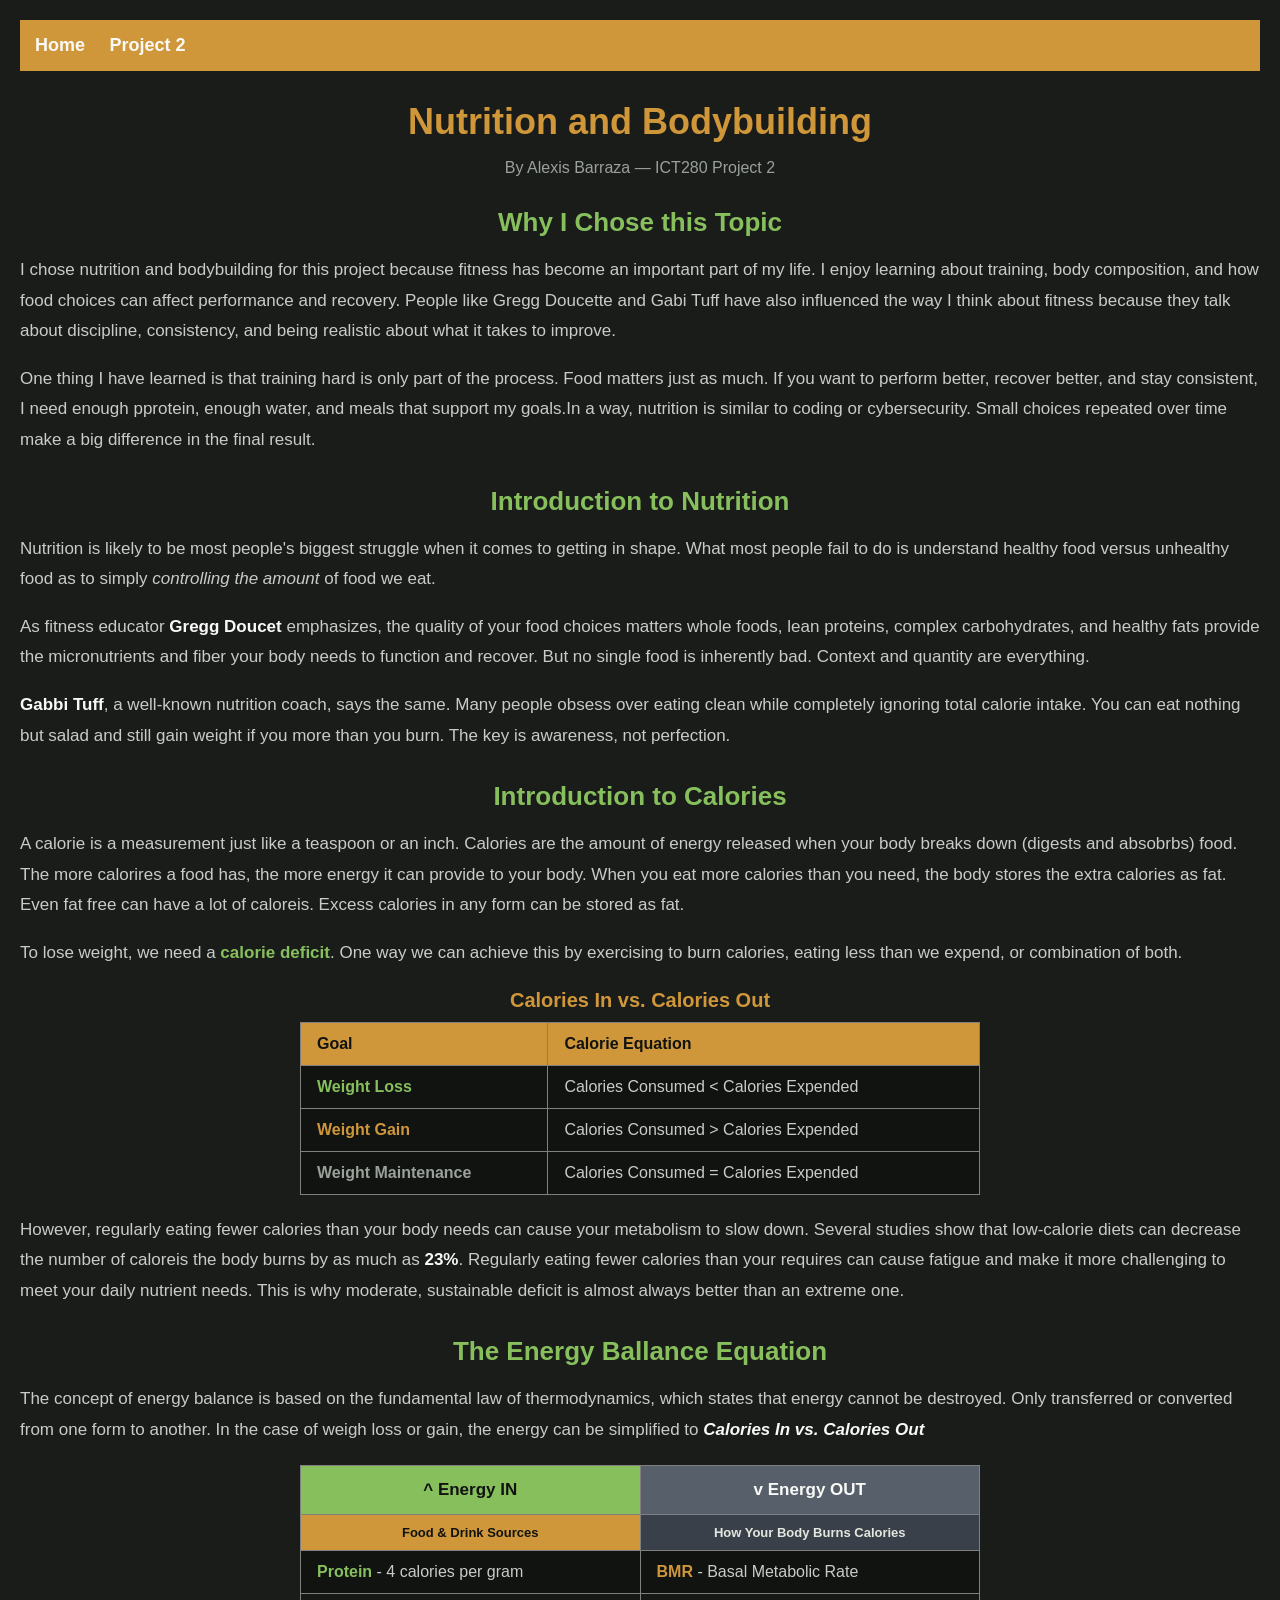
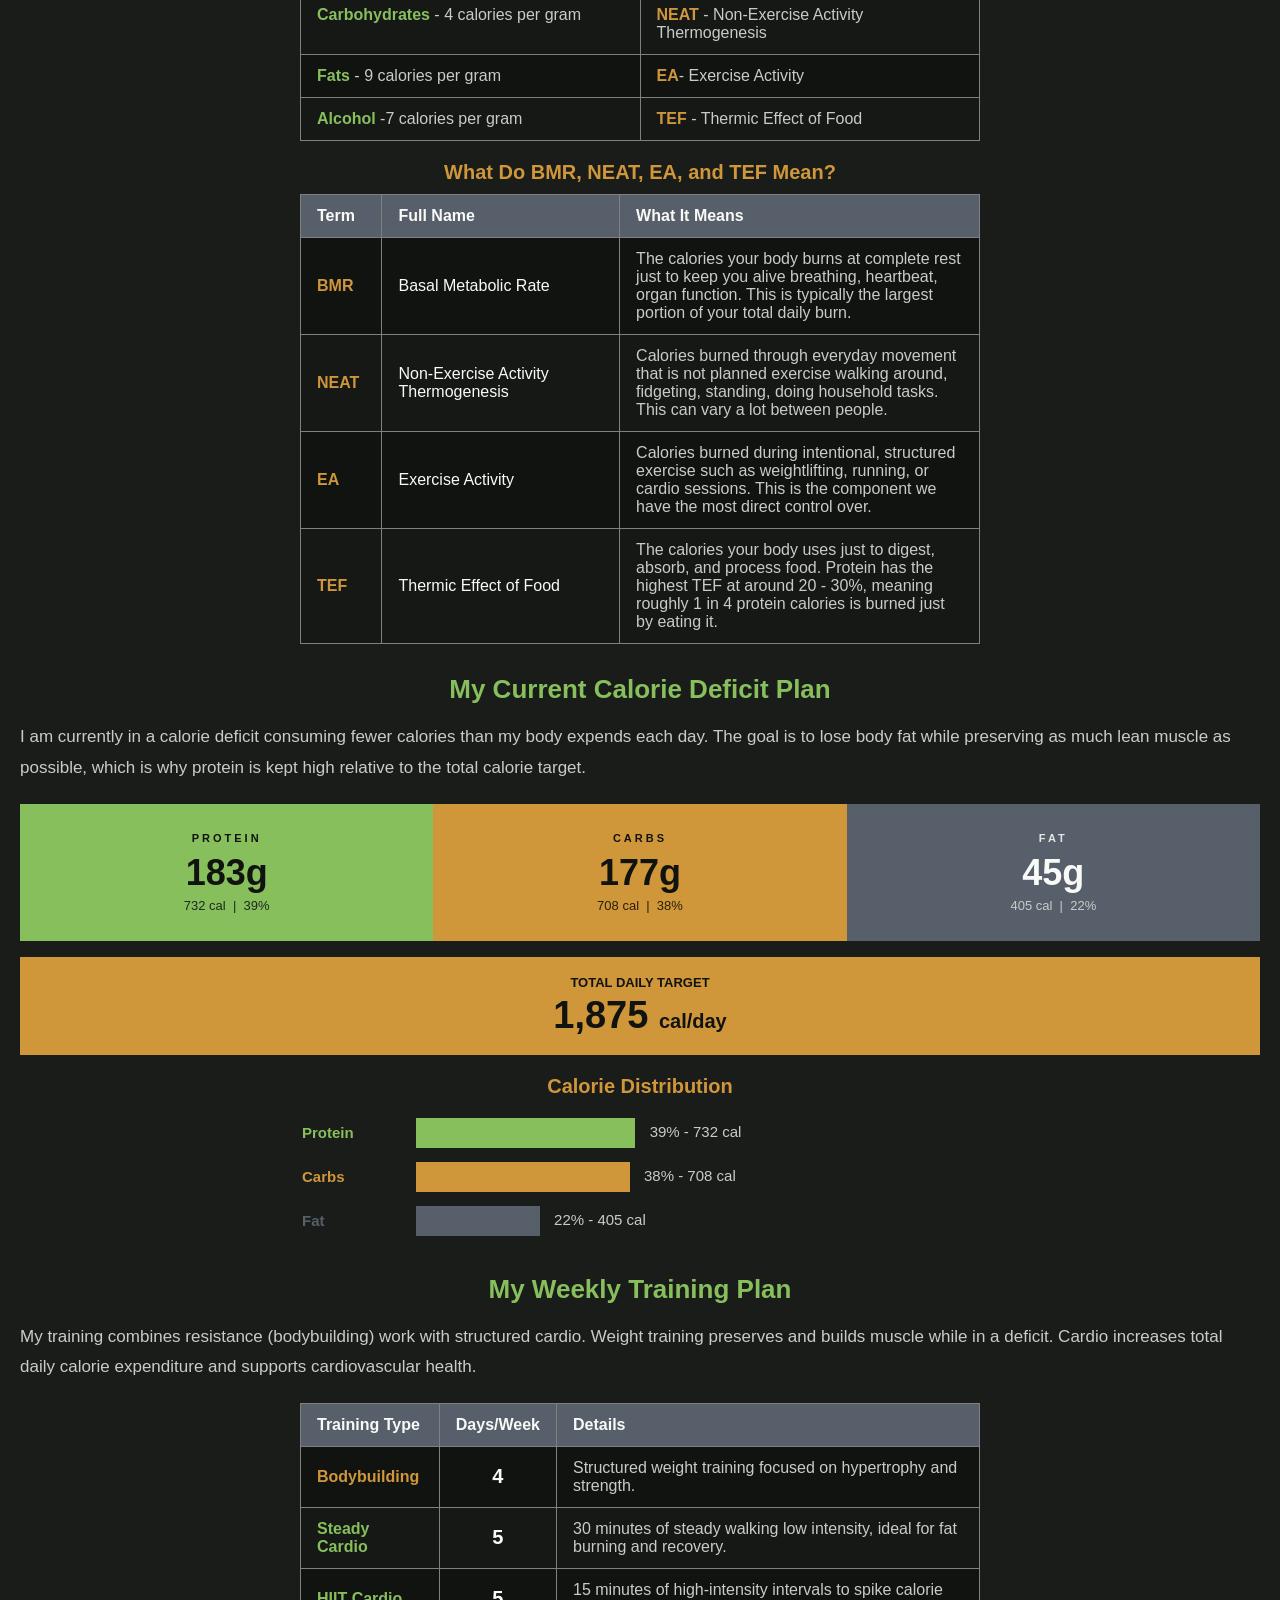
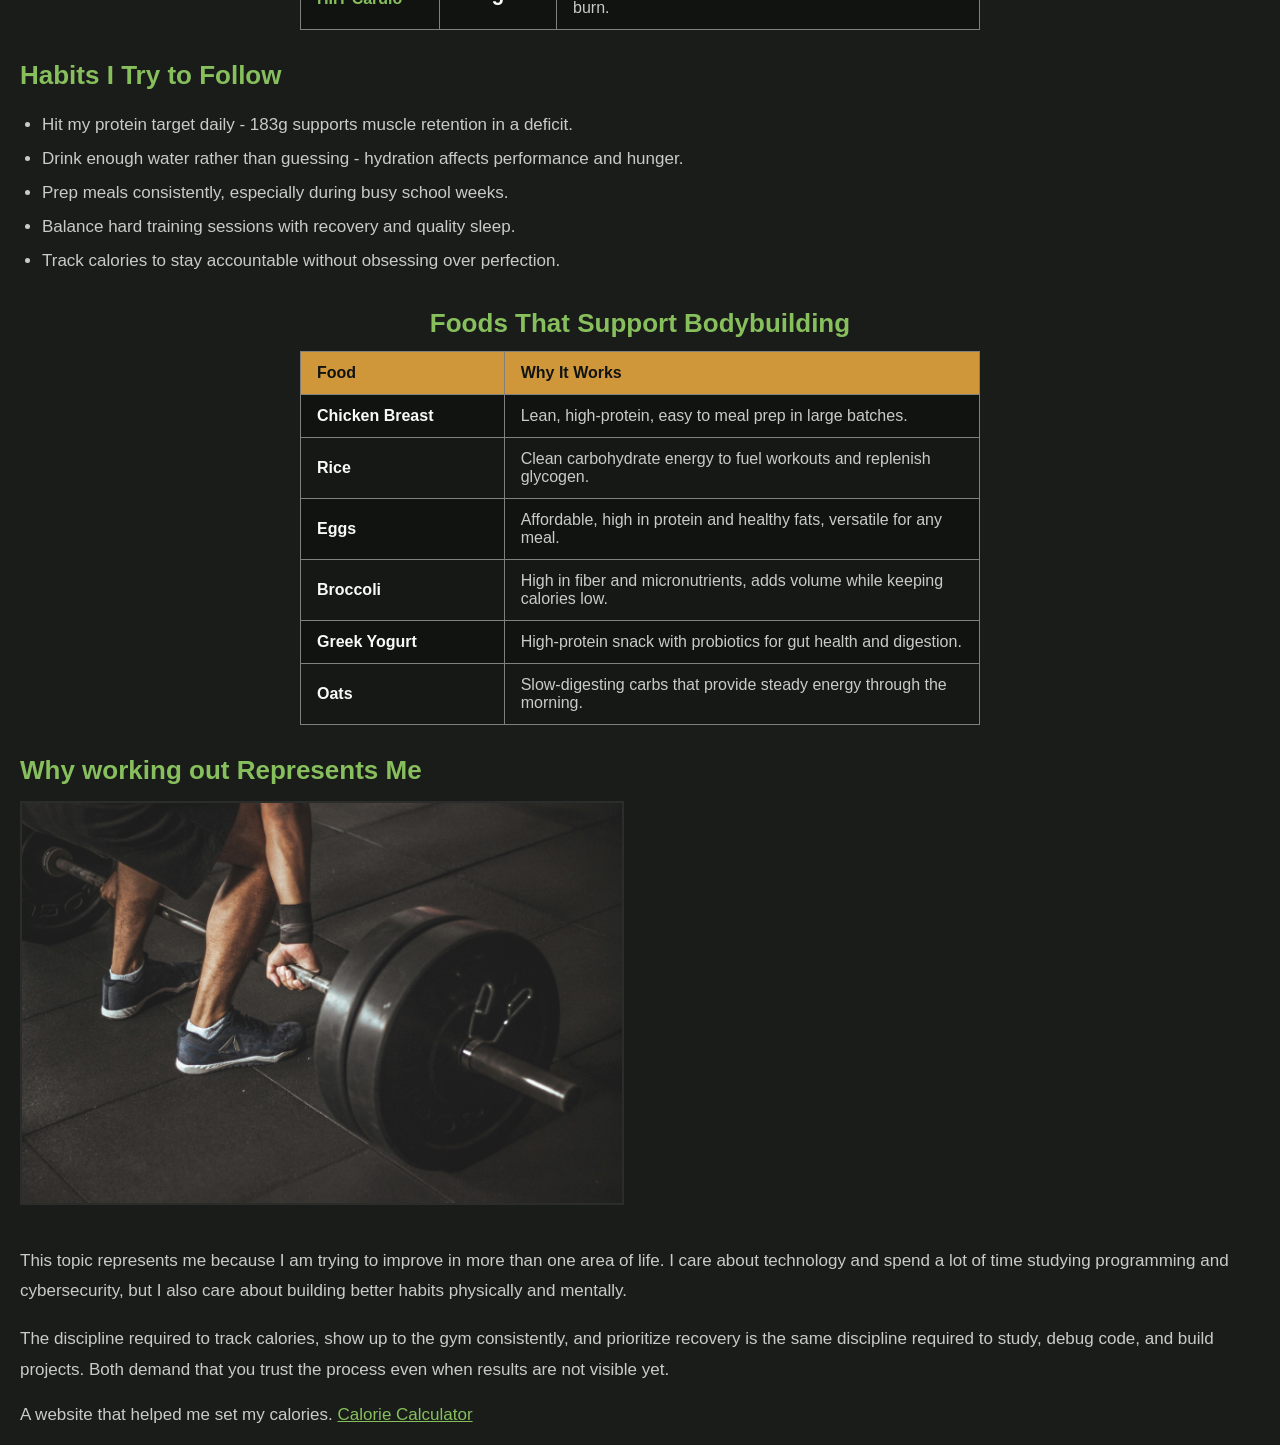
==== html/project2.html @ 871d7273 "Added Project 2 HTML Page." ====
<!DOCTYPE html>
<html>
    <head>
        <meta charset="UTF-8">
        <meta name="viewport" content="width=device-width, initial-scale=1.0">
        <title>Project 2 - Nutrition and Bodybuilding</title>
    </head>
    <body style="background-color: #1A1C1A; margin: 20px; font-family: Arial, sans-serif; color: #E4E7DF;">

        <div style="background-color: #D0973A; padding: 15px; margin-bottom: 30px;">
            <a href="../index.html" style="color: #F9FAF8; margin-right: 20px; text-decoration: none; font-size: 18px; font-weight: bold;">Home</a>
            <a href="project2.html" style="color: #F9FAF8; text-decoration: none; font-size: 18px; font-weight: bold;">Project 2</a>
        </div>

        <h1 style="font-size: 36px; color: #D0973A; margin-bottom: 10px; text-align: center">Nutrition and Bodybuilding</h1>
        <p style="font-size: 16px; color: #9AA09A; margin-bottom: 30px; text-align: center">By Alexis Barraza &mdash; ICT280 Project 2</p>

        <h2 style="font-size: 26px; color: #87BF5D; margin-bottom: 12px; text-align: center">Why I Chose this Topic</h2>

        <p style="font-size: 17px; line-height: 1.8; margin-bottom: 15px; color: #C8CCC8;">
            I chose nutrition and bodybuilding for this project because fitness 
            has become an important part of my life. I enjoy learning about training, 
            body composition, and how food choices can affect performance and recovery. 
            People like Gregg Doucette and Gabi Tuff have also influenced the way 
            I think about fitness because they talk about discipline, consistency, and 
            being realistic about what it takes to improve.
        </p>
        <p style="font-size: 17px; line-height: 1.8; margin-bottom: 30px; color: #C8CCC8">
            One thing I have learned is that training hard is only part of the process.
            Food matters just as much. If you want to perform better, recover better, and stay consistent,
            I need enough pprotein, enough water, and meals that support my goals.In a way, nutrition is similar to coding or cybersecurity. Small choices repeated over time make a
            big difference in the final result.
        </p>

        <h2 style="font-size: 26px; color: #87BF5D; margin-bottom: 12px; text-align: center">Introduction to Nutrition</h2>

        <p style="font-size: 17px; line-height: 1.8; margin-bottom: 15px; color: #C8CCC8;">
            Nutrition is likely to be most people's biggest struggle when it comes to getting in shape.
            What most people fail to do is understand healthy food versus unhealthy food as to simply <em>controlling the amount</em>
            of food we eat.
        </p>
        <p style="font-size: 17px; line-height: 1.8; margin-bottom: 15px; color: #C8CCC8;">
            As fitness educator <strong style="color: #F9FAF8;">Gregg Doucet</strong> emphasizes, the quality of your food choices matters whole foods,
            lean proteins, complex carbohydrates, and healthy fats provide the micronutrients and fiber your body needs to function and recover. But no 
            single food is inherently bad. Context and quantity are everything.
        </p>
        <p style="font-size: 17px; line-height: 1.8; margin-bottom: 30px; color: #C8CCC8;">
            <strong style="color: #F9FAF8;">Gabbi Tuff</strong>, a well-known nutrition coach, says the same. Many people obsess over eating clean while completely
            ignoring total calorie intake. You can eat nothing but salad and still gain weight if you more than you burn. The key is awareness, not perfection.
        </p>

        <h2 style="font-size: 26px; color: #87BF5D; margin-bottom: 12px; text-align: center">Introduction to Calories</h2>
        <p style="font-size: 17px; line-height: 1.8; margin-bottom: 15px; color: #C8CCC8;">
            A calorie is a measurement just like a teaspoon or an inch. Calories are the amount of energy released when your body breaks down (digests and absobrbs)
            food. The more calorires a food has, the more energy it can provide to your body. When you eat more calories than you need, the body stores the extra calories
            as fat. Even fat free can have a lot of caloreis. Excess calories in any form can be stored as fat.
        </p>

        <p style="font-size: 17px; line-height: 1.8; margin-bottom: 20px; color: #C8CCC8;">
            To lose weight, we need a <strong style="color: #87BF5D;">calorie deficit</strong>.
            One way we can achieve this by exercising to burn calories, eating less than we expend, or combination of both.
        </p>

        <h3 style="font-size: 20px; color: #D0973A; margin-bottom: 10px; text-align: center">Calories In vs. Calories Out</h3>
        <table border="1" style="border-collapse: collapse; width: 100%; max-width: 680px; margin-bottom: 20px; font-size: 16px; background-color: #111311; margin-left: auto; margin-right: auto;">
            <thead>
                <tr style="background-color: #D0973A;">
                    <th style="padding: 12px 16px; text-align: left; color: #111311;">Goal</th>
                    <th style="padding: 12px 16px; text-align: left; color: #111311;">Calorie Equation</th>
                </tr>
            </thead>
            <tbody>
                <tr>
                    <td style="padding: 12px 16px; color: #87BF5D; font-weight: bold;">Weight Loss</td>
                    <td style="padding: 12px 16px; color: #C8CCC8;">Calories Consumed &lt; Calories Expended</td>
                </tr>
                <tr>
                    <td style="padding: 12px 16px; color: #D0973A; font-weight: bold;">Weight Gain</td>
                    <td style="padding: 12px 16px; color: #C8CCC8;">Calories Consumed &gt; Calories Expended</td>
                </tr>
                <tr>
                    <td style="padding: 12px 16px; color: #9AA09A; font-weight: bold;">Weight Maintenance</td>
                    <td style="padding: 12px 16px; color: #C8CCC8;">Calories Consumed = Calories Expended</td>
                </tr>
            </tbody>
        </table>
        <p style="font-size: 17px; line-height: 1.8; margin-bottom: 30px; color: #C8CCC8;">
            However, regularly eating fewer calories than your body needs can cause your metabolism to slow down. Several studies show that low-calorie diets 
            can decrease the number of caloreis the body burns by as much as <strong style="color: #F9FAF8;">23%</strong>. Regularly eating fewer calories than your <body>
            requires can cause fatigue and make it more challenging to meet your daily nutrient needs. This is why moderate, sustainable deficit is almost always better than an extreme
            one.
            </body>
        </p>
        <h2 style="font-size: 26px; color: #87BF5D; margin-bottom: 12px; text-align: center">The Energy Ballance Equation</h2>

        <p style="font-size: 17px; line-height: 1.8; margin-bottom: 20px; color: #C8CCC8;">
            The concept of energy balance is based on the fundamental law of thermodynamics, which states that energy  cannot be destroyed. Only transferred or  converted from one form to another.
            In the case of weigh loss or gain, the energy can be simplified to <strong style="color: #F9FAF8;"><em>Calories In vs. Calories Out</em></strong>
        </p>

    <table border="1" style="border-collapse: collapse; width: 100%; max-width: 680px; margin-bottom: 20px; font-size: 16px; margin-left: auto; margin-right: auto;">
        <thead>
            <tr>
                <th style="padding: 14px 16px; background-color: #87BF5D; color: #111311; text-align: center; font-size: 17px; width: 50%;">
                    ^ Energy IN
                </th>
                <th style="padding: 14px 16px; background-color: #57606A; color: #F9FAF8; text-align: center; font-size: 17px; width: 50%;">
                    v Energy OUT
                </th>
            </tr>
            <tr>
                <td style="padding: 10px 16px; background-color: #D0973A; color: #111311; text-align: center; font-size: 13px; font-weight: bold;">
                    Food &amp; Drink Sources
                </td>
                <td style="padding: 10px 16px; background-color: #3A404A; color: #E4E7DF; text-align: center; font-size: 13px; font-weight: bold;">
                    How Your Body Burns Calories
                </td>
            </tr>
        </thead>
        <tbody>
            <tr>
                <td style="padding: 12px 16px; background-color: #111311; color: #C8CCC8; vertical-align: top;">
                    <strong style="color: #87BF5D;">Protein</strong> - 4 calories per gram
                </td>
                <td style="padding: 12px 16px; background-color: #111311; color: #C8CCC8; vertical-align: top;">
                    <strong style="color: #D0973A;">BMR</strong> - Basal Metabolic Rate
                </td>
            </tr>
            <tr>
                <td style="padding: 12px 16px; background-color: #161816; color: #C8CCC8; vertical-align: top;">
                    <strong style="color: #87BF5D;">Carbohydrates</strong> - 4 calories per gram
                </td>
                <td style="padding: 12px 16px; background-color: #161816; color: #C8CCC8; vertical-align: top;">
                    <strong style="color: #D0973A;">NEAT</strong> - Non-Exercise Activity Thermogenesis
                </td>
            </tr>
            <tr>
                <td style="padding: 12px 16px; background-color: #111311; color: #C8CCC8; vertical-align: top;">
                    <strong style="color: #87BF5D;">Fats</strong> - 9 calories per gram
                </td>
                <td style="padding: 12px 16px; background-color: #111311; color: #C8CCC8; vertical-align: top;">
                    <strong style="color: #D0973A;">EA</strong>- Exercise Activity
                </td>
            </tr>
            <tr>
                <td style="padding: 12px 16px; background-color: #161816; color: #C8CCC8; vertical-align: top;">
                    <strong style="color: #87BF5D;">Alcohol</strong> -7 calories per gram
                </td>
                <td style="padding: 12px 16px; background-color: #161816; color: #C8CCC8; vertical-align: top;">
                    <strong style="color: #D0973A;">TEF</strong> - Thermic Effect of Food
                </td>
            </tr>
        </tbody>
    </table>

        <h3 style="font-size: 20px; color: #D0973A; margin-bottom: 10px; text-align: center">
            What Do BMR, NEAT, EA, and TEF Mean?
        </h3>
            <table border="1" style="border-collapse: collapse; width: 100%; max-width: 680px; margin-bottom: 30px; font-size: 16px; background-color: #111311; margin-left: auto; margin-right: auto;">
        <thead>
            <tr style="background-color: #57606A;">
                <th style="padding: 12px 16px; text-align: left; color: #F9FAF8; width: 12%;">Term</th>
                <th style="padding: 12px 16px; text-align: left; color: #F9FAF8; width: 35%;">Full Name</th>
                <th style="padding: 12px 16px; text-align: left; color: #F9FAF8;">What It Means</th>
            </tr>
        </thead>
        <tbody>
            <tr>
                <td style="padding: 12px 16px; color: #D0973A; font-weight: bold;">BMR</td>
                <td style="padding: 12px 16px; color: #F9FAF8;">Basal Metabolic Rate</td>
                <td style="padding: 12px 16px; color: #C8CCC8;">
                    The calories your body burns at complete rest just to keep you alive breathing, heartbeat, organ function. 
                    This is typically the largest portion of your total daily burn.</td>
            </tr>
            <tr style="background-color: #161816;">
                <td style="padding: 12px 16px; color: #D0973A; font-weight: bold;">NEAT</td>
                <td style="padding: 12px 16px; color: #F9FAF8;">Non-Exercise Activity Thermogenesis</td>
                <td style="padding: 12px 16px; color: #C8CCC8;">Calories burned through everyday movement that is not planned exercise walking around, fidgeting, standing, doing household tasks. This can vary a lot between people.</td>
            </tr>
            <tr>
                <td style="padding: 12px 16px; color: #D0973A; font-weight: bold;">EA</td>
                <td style="padding: 12px 16px; color: #F9FAF8;">Exercise Activity</td>
                <td style="padding: 12px 16px; color: #C8CCC8;">Calories burned during intentional, structured exercise such as weightlifting, running, or cardio 
                    sessions. This is the component we have the most direct control over.</td>
            </tr>
            <tr style="background-color: #161816;">
                <td style="padding: 12px 16px; color: #D0973A; font-weight: bold;">TEF</td>
                <td style="padding: 12px 16px; color: #F9FAF8;">Thermic Effect of Food</td>
                <td style="padding: 12px 16px; color: #C8CCC8;">The calories your body uses just to digest, absorb, and process food. Protein has the highest 
                    TEF at around 20 - 30%, meaning roughly 1 in 4 protein calories is burned just by eating it.</td>
            </tr>
        </tbody>
    </table>

    <h2 style="font-size: 26px; color: #87BF5D; margin-bottom: 12px; text-align: center">My Current Calorie Deficit Plan</h2>

    <p style="font-size: 17px; line-height: 1.8; margin-bottom: 20px; color: #C8CCC8;">
        I am currently in a calorie deficit consuming fewer calories than my body expends each day. 
        The goal is to lose body fat while preserving as much lean 
        muscle as possible, which is why protein is kept high relative to the total calorie target.
    </p>
    <div style="display: flex; gap: 0; margin-bottom: 16px;">
        <div style="flex: 1; background-color: #87BF5D; padding: 28px 24px; text-align: center;">
            <p style="font-size: 11px; letter-spacing: 3px; text-transform: uppercase; color: #111311; margin: 0 0 8px 0; font-weight: bold;">Protein</p>
            <p style="font-size: 36px; color: #111311; font-weight: bold; margin: 0 0 4px 0;">183g</p>
            <p style="font-size: 13px; color: #1E2A1E; margin: 0;">732 cal &nbsp;|&nbsp; 39%</p>
        </div>
        <div style="flex: 1; background-color: #D0973A; padding: 28px 24px; text-align: center;">
            <p style="font-size: 11px; letter-spacing: 3px; text-transform: uppercase; color: #111311; margin: 0 0 8px 0; font-weight: bold;">Carbs</p>
            <p style="font-size: 36px; color: #111311; font-weight: bold; margin: 0 0 4px 0;">177g</p>
            <p style="font-size: 13px; color: #2A1E0A; margin: 0;">708 cal &nbsp;|&nbsp; 38%</p>
        </div>
        <div style="flex: 1; background-color: #57606A; padding: 28px 24px; text-align: center;">
            <p style="font-size: 11px; letter-spacing: 3px; text-transform: uppercase; color: #E4E7DF; margin: 0 0 8px 0; font-weight: bold;">Fat</p>
            <p style="font-size: 36px; color: #F9FAF8; font-weight: bold; margin: 0 0 4px 0;">45g</p>
            <p style="font-size: 13px; color: #C8CCC8; margin: 0;">405 cal &nbsp;|&nbsp; 22%</p>
        </div>
    </div>

    <div style="background-color: #D0973A; padding: 18px 24px; margin-bottom: 20px; text-align: center;">
        <p style="font-size: 13px; text-transform: uppercase; color: #111311; margin: 0 0 4px 0; font-weight: bold;">
            Total Daily Target
        </p>
        <p style="font-size: 38px; color: #111311; font-weight: bold; margin: 0;">1,875 <span style="font-size: 20px;">
            cal/day</span>
        </p>
    </div>

    <h3 style="font-size: 20px; color: #D0973A; margin-bottom: 12px; text-align: center">Calorie Distribution</h3>
    <table border="0" style="width: 100%; max-width: 680px; margin-bottom: 30px; margin-left: auto; margin-right: auto;">
        <tr>
            <td style="font-size: 15px; color: #87BF5D; width: 100px; padding: 6px 12px 6px 0; font-weight: bold;">Protein</td>
            <td style="padding: 6px 0;">
                <div style="background-color: #87BF5D; height: 30px; width: 39%; display: inline-block; vertical-align: middle;"></div>
                <span style="font-size: 15px; color: #C8CCC8; margin-left: 10px;">39% - 732 cal</span>
            </td>
        </tr>
        <tr>
            <td style="font-size: 15px; color: #D0973A; width: 100px; padding: 6px 12px 6px 0; font-weight: bold;">Carbs</td>
            <td style="padding: 6px 0;">
                <div style="background-color: #D0973A; height: 30px; width: 38%; display: inline-block; vertical-align: middle;"></div>
                <span style="font-size: 15px; color: #C8CCC8; margin-left: 10px;">38% - 708 cal</span>
            </td>
        </tr>
        <tr>
            <td style="font-size: 15px; color: #57606A; width: 100px; padding: 6px 12px 6px 0; font-weight: bold;">Fat</td>
            <td style="padding: 6px 0;">
                <div style="background-color: #57606A; height: 30px; width: 22%; display: inline-block; vertical-align: middle;"></div>
                <span style="font-size: 15px; color: #C8CCC8; margin-left: 10px;">22% - 405 cal</span>
            </td>
        </tr>
    </table>
        <h2 style="font-size: 26px; color: #87BF5D; margin-bottom: 12px; text-align: center">My Weekly Training Plan</h2>

    <p style="font-size: 17px; line-height: 1.8; margin-bottom: 20px; color: #C8CCC8;">
        My training combines resistance (bodybuilding) work with structured cardio. Weight training preserves and builds muscle while in a deficit. Cardio increases total daily calorie expenditure and supports cardiovascular health.
    </p>

    <table border="1" style="border-collapse: collapse; width: 100%; max-width: 680px; margin-bottom: 30px; font-size: 16px; background-color: #111311; margin-left: auto; margin-right: auto;">
        <thead>
            <tr style="background-color: #57606A;">
                <th style="padding: 12px 16px; text-align: left; color: #F9FAF8;">Training Type</th>
                <th style="padding: 12px 16px; text-align: center; color: #F9FAF8;">Days/Week</th>
                <th style="padding: 12px 16px; text-align: left; color: #F9FAF8;">Details</th>
            </tr>
        </thead>
        <tbody>
            <tr>
                <td style="padding: 12px 16px; color: #D0973A; font-weight: bold;">Bodybuilding</td>
                <td style="padding: 12px 16px; color: #F9FAF8; text-align: center; font-size: 20px; font-weight: bold;">4</td>
                <td style="padding: 12px 16px; color: #C8CCC8;">Structured weight training focused on hypertrophy and strength.</td>
            </tr>
            <tr style="background-color: #161816;">
                <td style="padding: 12px 16px; color: #87BF5D; font-weight: bold;">Steady Cardio</td>
                <td style="padding: 12px 16px; color: #F9FAF8; text-align: center; font-size: 20px; font-weight: bold;">5</td>
                <td style="padding: 12px 16px; color: #C8CCC8;">30 minutes of steady walking low intensity, ideal for fat burning and recovery.</td>
            </tr>
            <tr>
                <td style="padding: 12px 16px; color: #87BF5D; font-weight: bold;">HIIT Cardio</td>
                <td style="padding: 12px 16px; color: #F9FAF8; text-align: center; font-size: 20px; font-weight: bold;">5</td>
                <td style="padding: 12px 16px; color: #C8CCC8;">15 minutes of high-intensity intervals to spike calorie burn.</td>
            </tr>
        </tbody>
    </table>
<h2 style="font-size: 26px; color: #87BF5D; margin-bottom: 12px;">Habits I Try to Follow</h2>

    <ul style="font-size: 17px; color: #C8CCC8; line-height: 2; margin-bottom: 30px; padding-left: 22px;">
        <li>Hit my protein target daily - 183g supports muscle retention in a deficit.</li>
        <li>Drink enough water rather than guessing - hydration affects performance and hunger.</li>
        <li>Prep meals consistently, especially during busy school weeks.</li>
        <li>Balance hard training sessions with recovery and quality sleep.</li>
        <li>Track calories to stay accountable without obsessing over perfection.</li>
    </ul>

    <h2 style="font-size: 26px; color: #87BF5D; margin-bottom: 12px; text-align:center">Foods That Support Bodybuilding</h2>

    <table border="1" style="border-collapse: collapse; width: 100%; max-width: 680px; margin-bottom: 30px; font-size: 16px; background-color: #111311; margin-left: auto; margin-right: auto;">
        <thead>
            <tr style="background-color: #D0973A;">
                <th style="padding: 12px 16px; text-align: left; color: #111311; width: 30%;">Food</th>
                <th style="padding: 12px 16px; text-align: left; color: #111311;">Why It Works</th>
            </tr>
        </thead>
        <tbody>
            <tr>
                <td style="padding: 12px 16px; color: #F9FAF8; font-weight: bold;">Chicken Breast</td>
                <td style="padding: 12px 16px; color: #C8CCC8;">Lean, high-protein, easy to meal prep in large batches.</td>
            </tr>
            <tr style="background-color: #161816;">
                <td style="padding: 12px 16px; color: #F9FAF8; font-weight: bold;">Rice</td>
                <td style="padding: 12px 16px; color: #C8CCC8;">Clean carbohydrate energy to fuel workouts and replenish glycogen.</td>
            </tr>
            <tr>
                <td style="padding: 12px 16px; color: #F9FAF8; font-weight: bold;">Eggs</td>
                <td style="padding: 12px 16px; color: #C8CCC8;">Affordable, high in protein and healthy fats, versatile for any meal.</td>
            </tr>
            <tr style="background-color: #161816;">
                <td style="padding: 12px 16px; color: #F9FAF8; font-weight: bold;">Broccoli</td>
                <td style="padding: 12px 16px; color: #C8CCC8;">High in fiber and micronutrients, adds volume while keeping calories low.</td>
            </tr>
            <tr>
                <td style="padding: 12px 16px; color: #F9FAF8; font-weight: bold;">Greek Yogurt</td>
                <td style="padding: 12px 16px; color: #C8CCC8;">High-protein snack with probiotics for gut health and digestion.</td>
            </tr>
            <tr style="background-color: #161816;">
                <td style="padding: 12px 16px; color: #F9FAF8; font-weight: bold;">Oats</td>
                <td style="padding: 12px 16px; color: #C8CCC8;">Slow-digesting carbs that provide steady energy through the morning.</td>
            </tr>
        </tbody>
    </table>
    <h2 style="font-size: 26px; color: #87BF5D; margin-bottom: 15px;">Why working out  Represents Me</h2>

    <img src="../images/bodybuilding.jpg" alt="Person training with weights in a gym" width="600" style="margin-bottom: 20px; border: 2px solid #2A2D2A;">

    <p style="font-size: 17px; line-height: 1.8; margin-bottom: 15px; color: #C8CCC8;">
        This topic represents me because I am trying to improve in more than one area of life. I care about technology and spend a lot of time studying programming and cybersecurity, but I also care about building better habits physically and mentally.
    </p>
    <p style="font-size: 17px; line-height: 1.8; margin-bottom: 20px; color: #C8CCC8;">
        The discipline required to track calories, show up to the gym consistently, and prioritize recovery is the same discipline required to study, debug code, and build projects. Both demand that you trust the process even when results are not visible yet.
    </p>

    <p style="font-size: 17px; color: #C8CCC8;">
        A website that helped me set my calories.
        <a href="https://www.calculator.net/calorie-calculator.html" target="_blank" style="color: #87BF5D;">Calorie Calculator</a>
        
    </p>
    </div>

    </body>
</html>
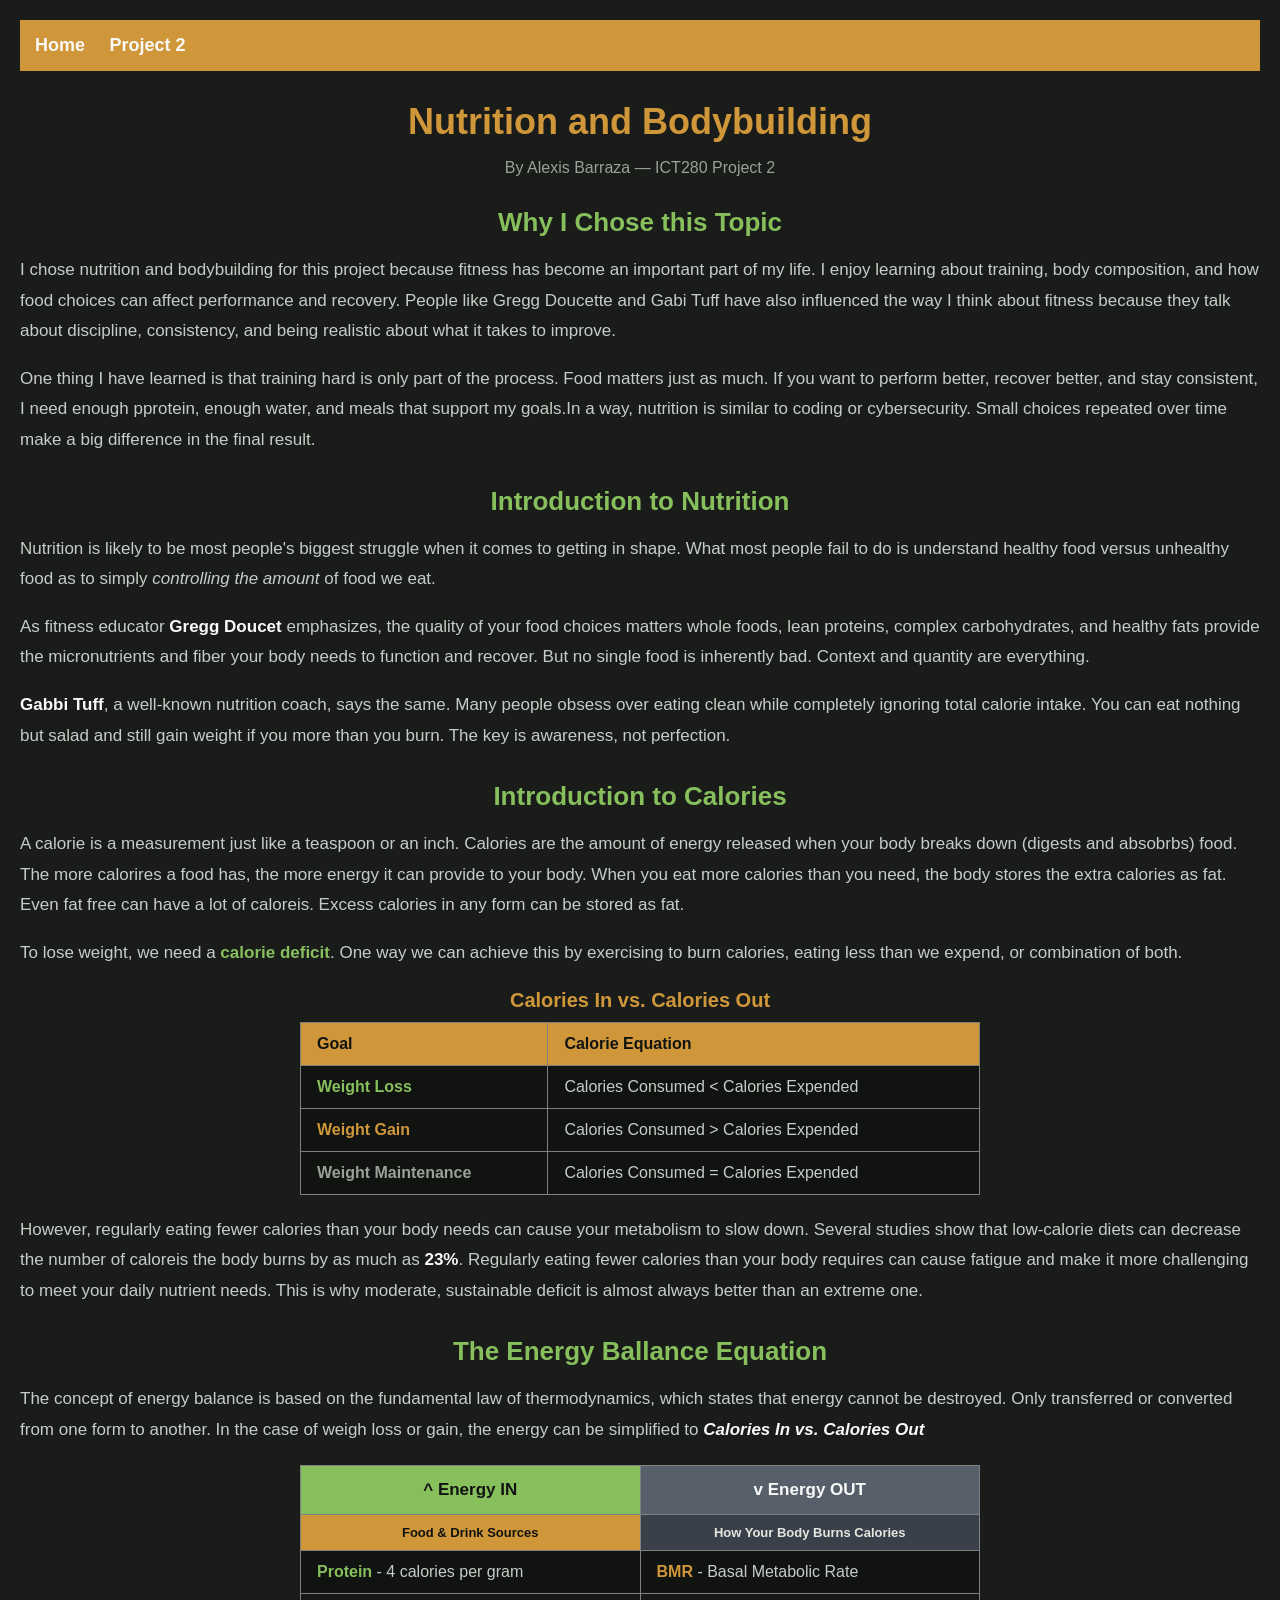
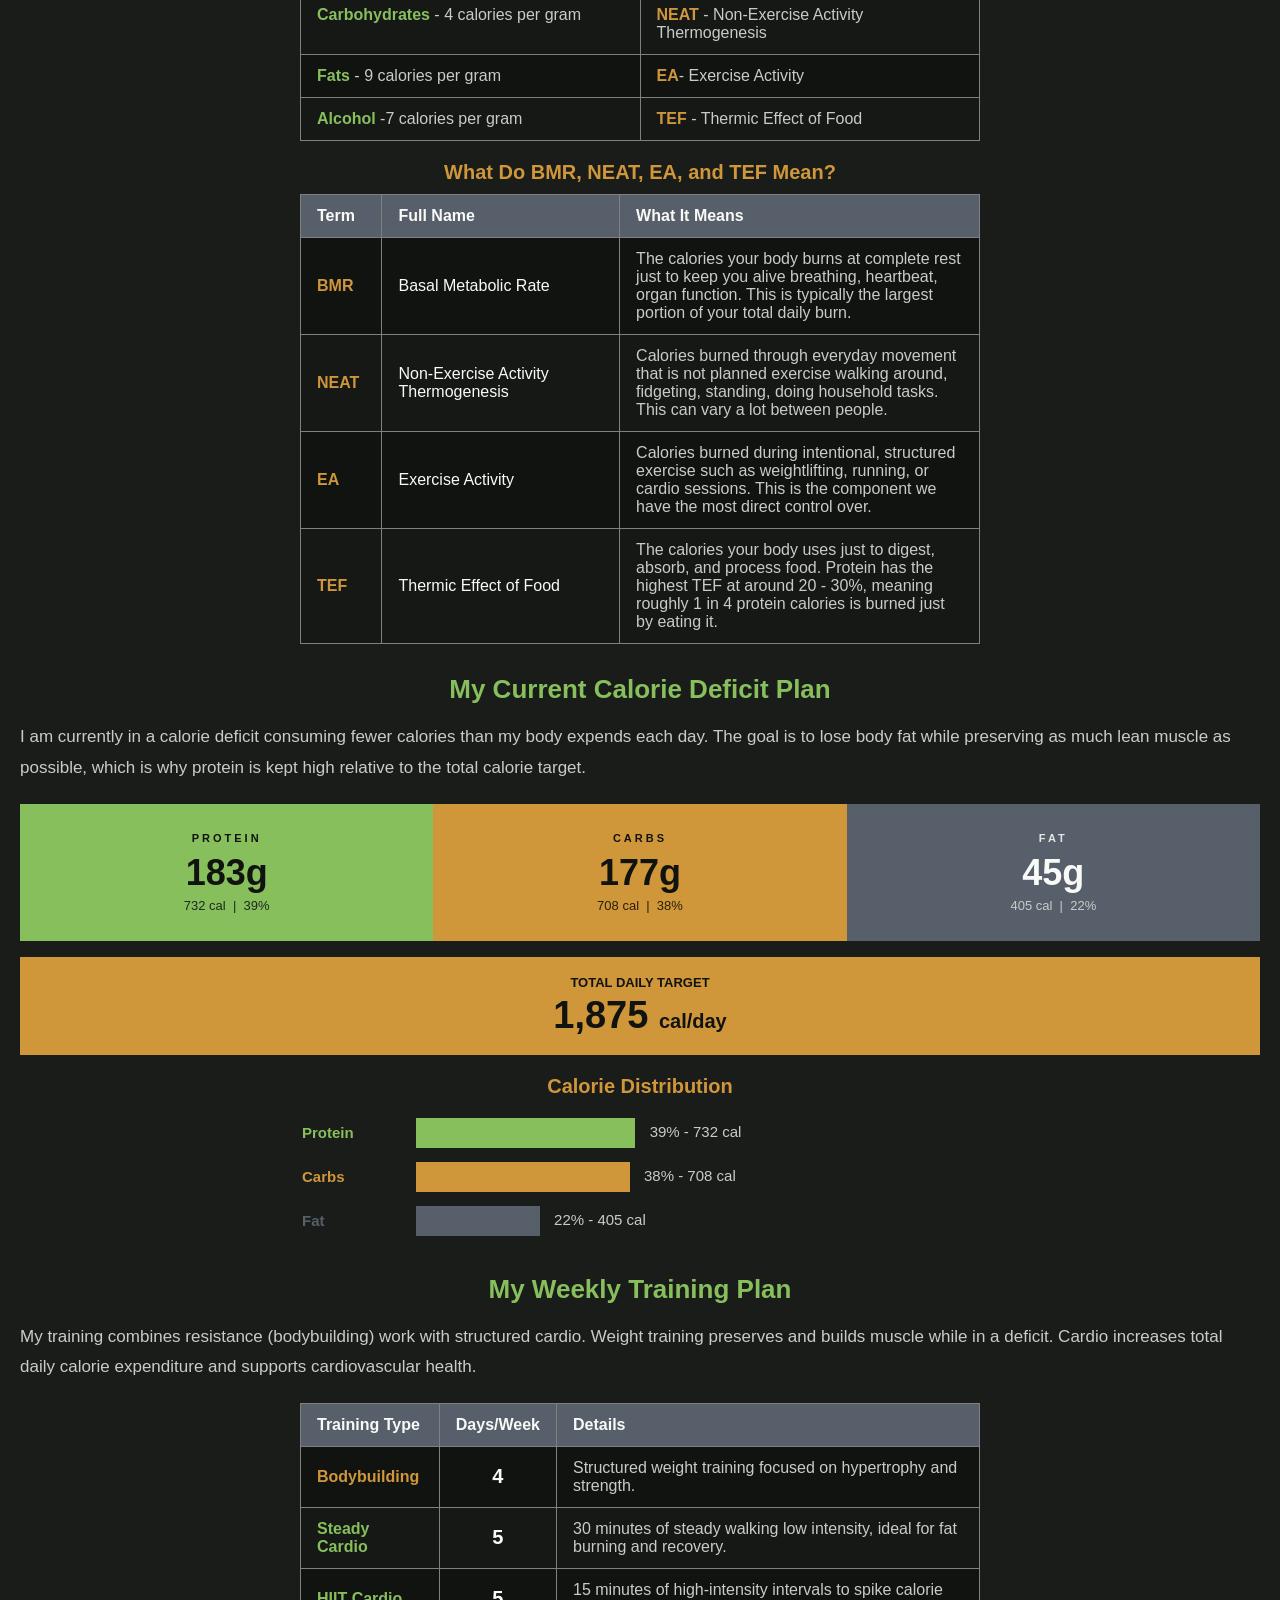
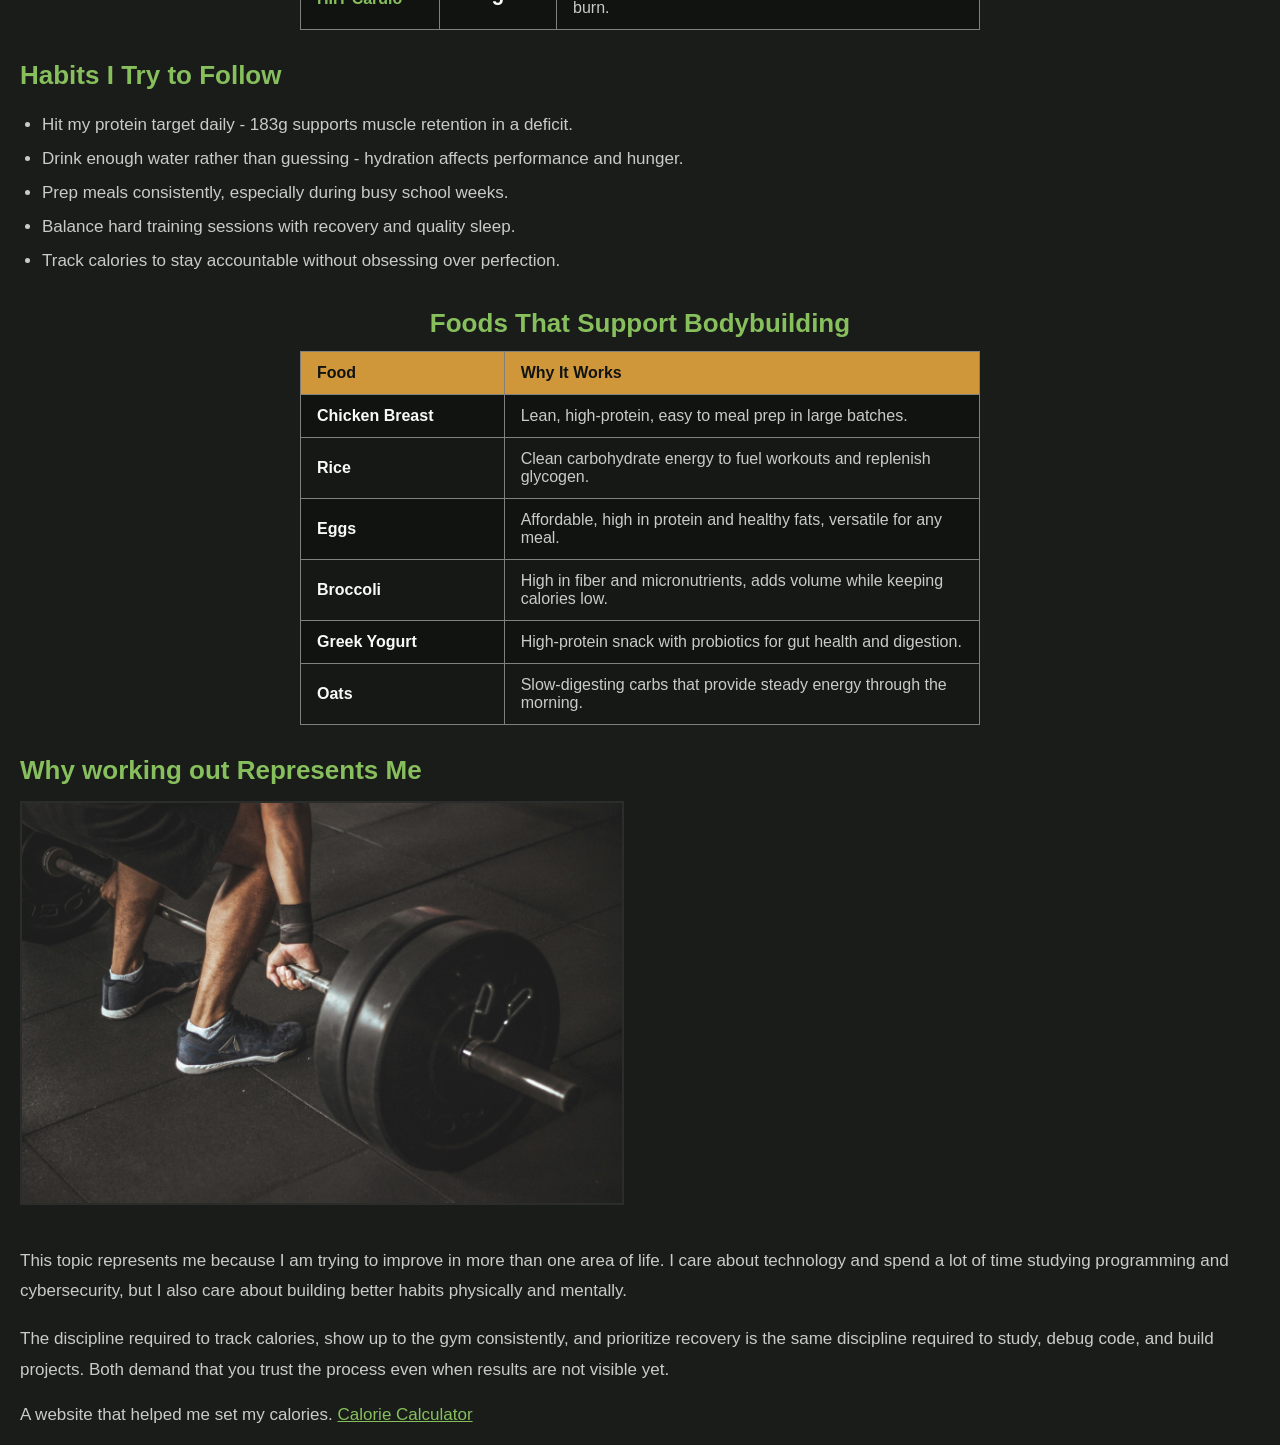
==== commit 8bfb7145: "Added Project 2 HTML Page." ====
--- a/html/project2.html
+++ b/html/project2.html
@@ -1,5 +1,5 @@
 <!DOCTYPE html>
-<html>
+<html lang="en">
     <head>
         <meta charset="UTF-8">
         <meta name="viewport" content="width=device-width, initial-scale=1.0">
@@ -84,13 +84,15 @@
                 </tr>
             </tbody>
         </table>
+
+        <!-- ERROR FIX: removed the accidental <body> and </body> tags that were inside this <p> -->
         <p style="font-size: 17px; line-height: 1.8; margin-bottom: 30px; color: #C8CCC8;">
             However, regularly eating fewer calories than your body needs can cause your metabolism to slow down. Several studies show that low-calorie diets 
-            can decrease the number of caloreis the body burns by as much as <strong style="color: #F9FAF8;">23%</strong>. Regularly eating fewer calories than your <body>
+            can decrease the number of caloreis the body burns by as much as <strong style="color: #F9FAF8;">23%</strong>. Regularly eating fewer calories than your body
             requires can cause fatigue and make it more challenging to meet your daily nutrient needs. This is why moderate, sustainable deficit is almost always better than an extreme
             one.
-            </body>
-        </p>
+        </p>
+
         <h2 style="font-size: 26px; color: #87BF5D; margin-bottom: 12px; text-align: center">The Energy Ballance Equation</h2>
 
         <p style="font-size: 17px; line-height: 1.8; margin-bottom: 20px; color: #C8CCC8;">
@@ -250,7 +252,8 @@
             </td>
         </tr>
     </table>
-        <h2 style="font-size: 26px; color: #87BF5D; margin-bottom: 12px; text-align: center">My Weekly Training Plan</h2>
+
+    <h2 style="font-size: 26px; color: #87BF5D; margin-bottom: 12px; text-align: center">My Weekly Training Plan</h2>
 
     <p style="font-size: 17px; line-height: 1.8; margin-bottom: 20px; color: #C8CCC8;">
         My training combines resistance (bodybuilding) work with structured cardio. Weight training preserves and builds muscle while in a deficit. Cardio increases total daily calorie expenditure and supports cardiovascular health.
@@ -282,7 +285,8 @@
             </tr>
         </tbody>
     </table>
-<h2 style="font-size: 26px; color: #87BF5D; margin-bottom: 12px;">Habits I Try to Follow</h2>
+
+    <h2 style="font-size: 26px; color: #87BF5D; margin-bottom: 12px;">Habits I Try to Follow</h2>
 
     <ul style="font-size: 17px; color: #C8CCC8; line-height: 2; margin-bottom: 30px; padding-left: 22px;">
         <li>Hit my protein target daily - 183g supports muscle retention in a deficit.</li>
@@ -328,7 +332,8 @@
             </tr>
         </tbody>
     </table>
-    <h2 style="font-size: 26px; color: #87BF5D; margin-bottom: 15px;">Why working out  Represents Me</h2>
+
+    <h2 style="font-size: 26px; color: #87BF5D; margin-bottom: 15px;">Why working out Represents Me</h2>
 
     <img src="../images/bodybuilding.jpg" alt="Person training with weights in a gym" width="600" style="margin-bottom: 20px; border: 2px solid #2A2D2A;">
 
@@ -342,9 +347,7 @@
     <p style="font-size: 17px; color: #C8CCC8;">
         A website that helped me set my calories.
         <a href="https://www.calculator.net/calorie-calculator.html" target="_blank" style="color: #87BF5D;">Calorie Calculator</a>
-        
-    </p>
-    </div>
+    </p>
 
     </body>
 </html>
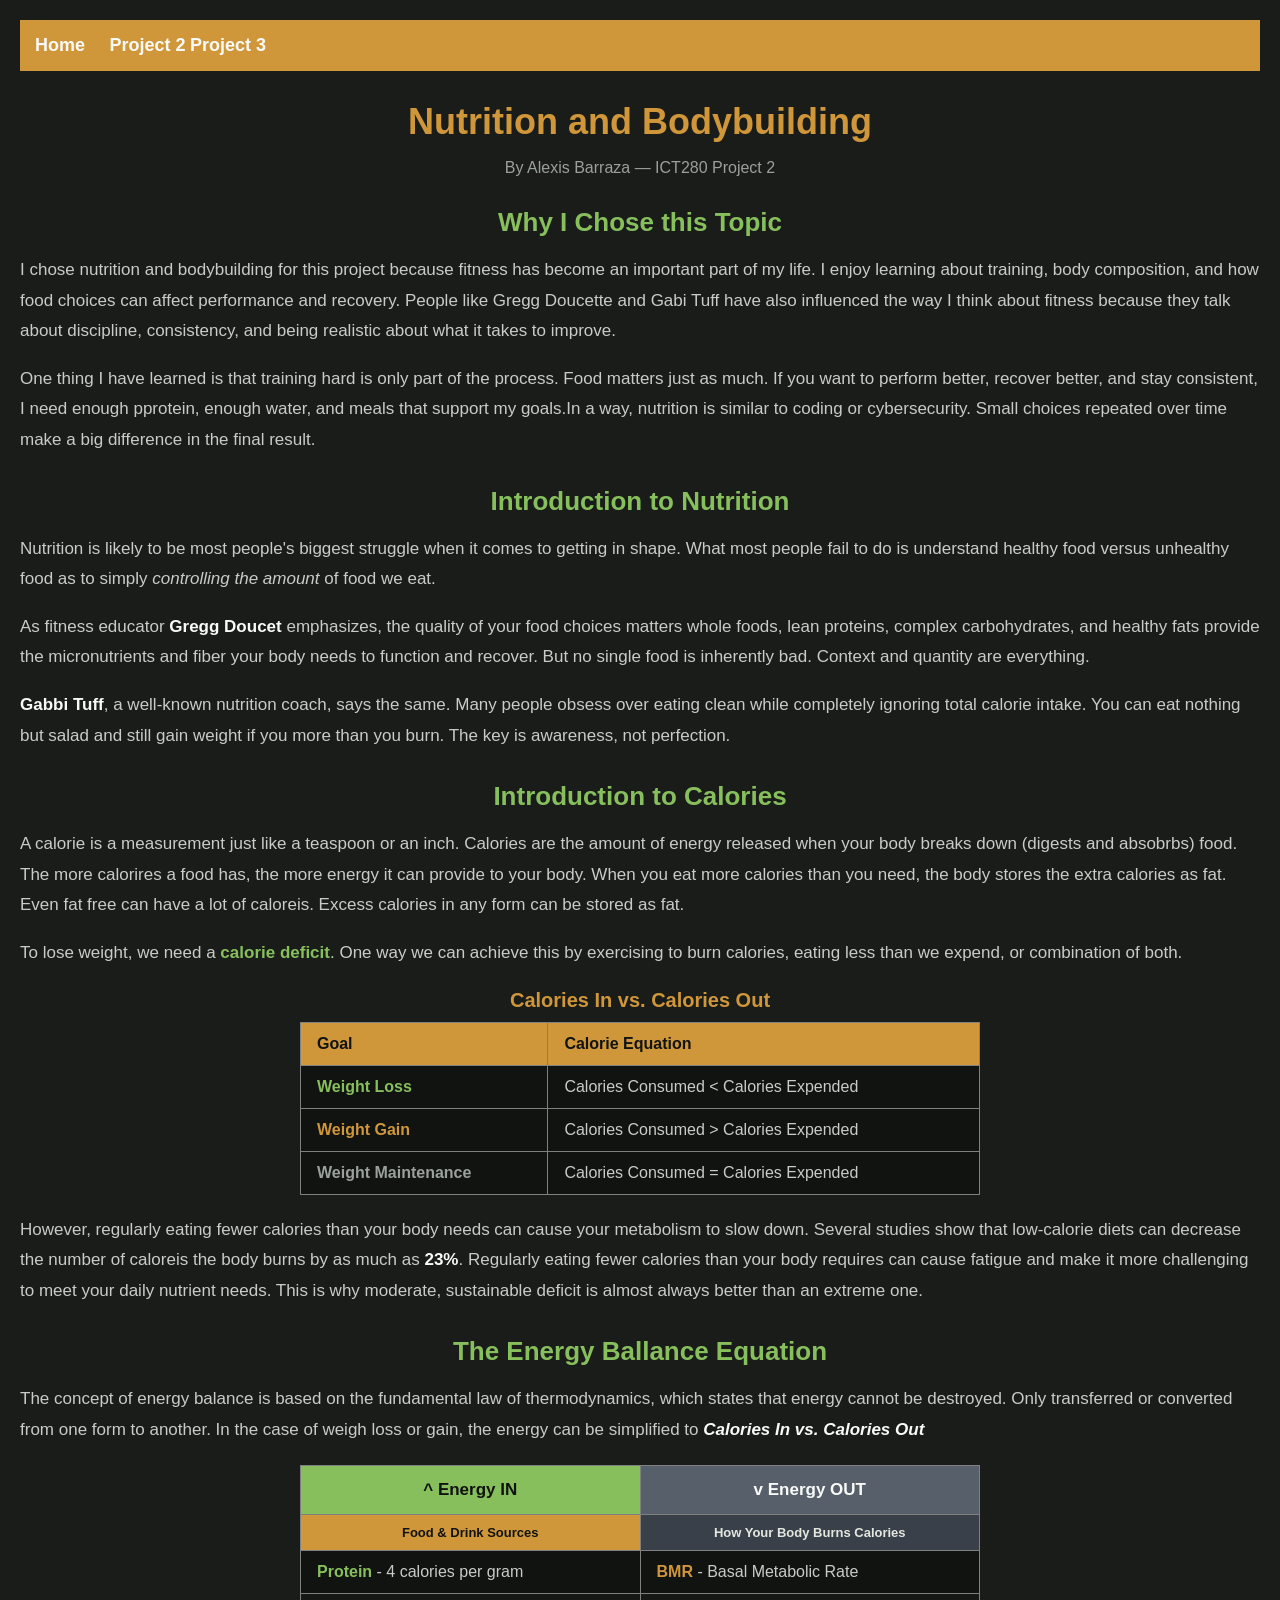
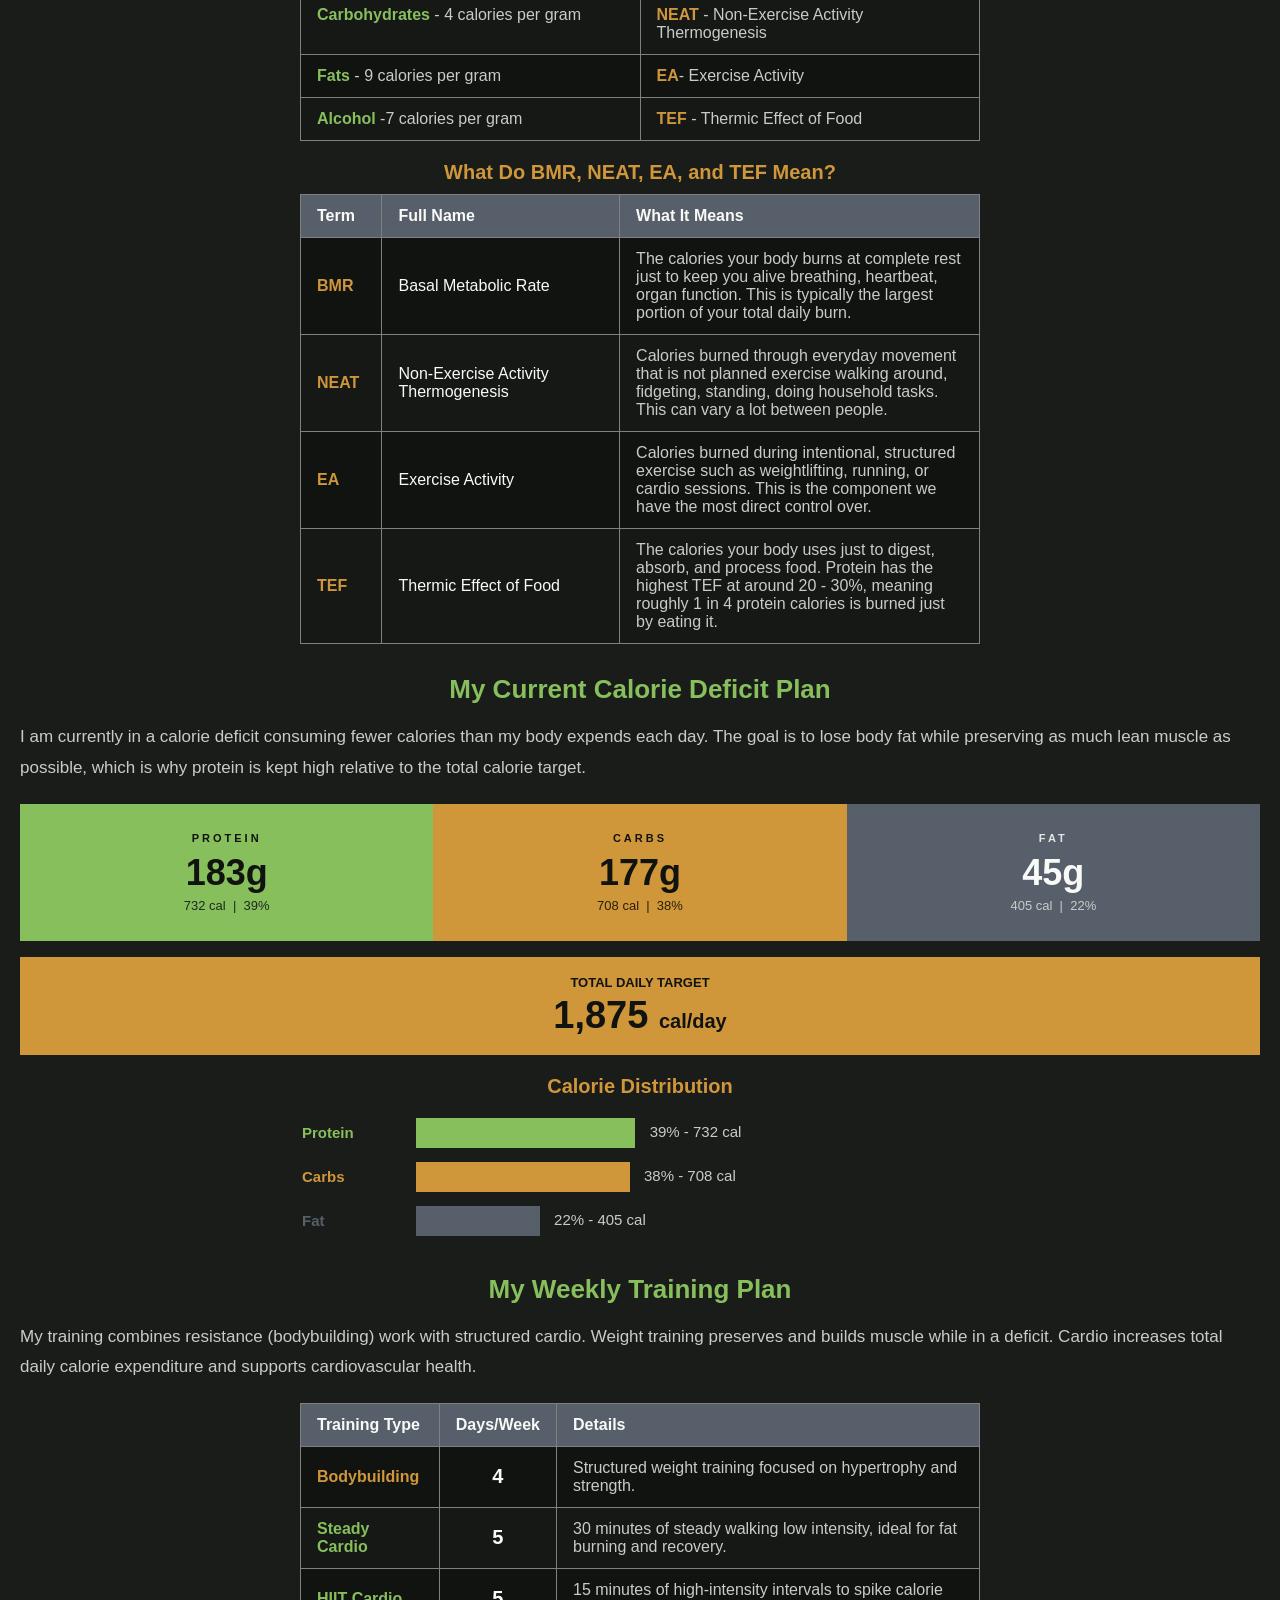
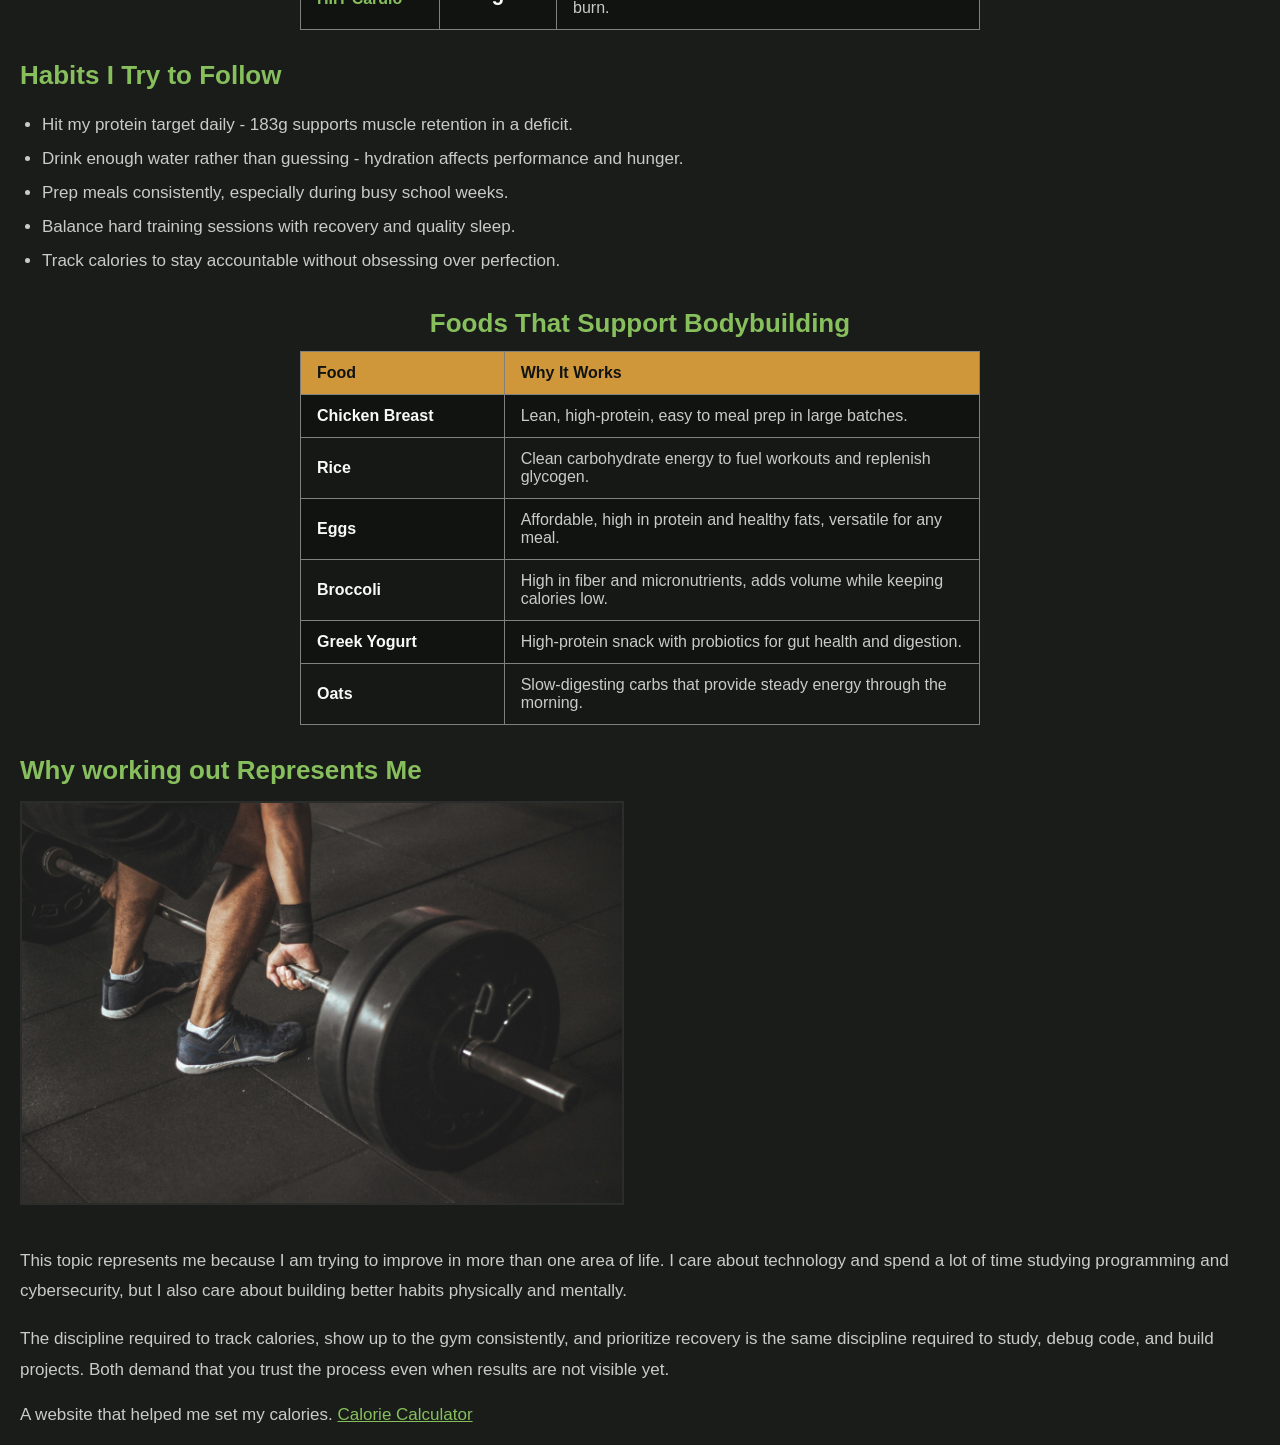
==== commit dddb1c75: "Created Project 3 page with external CSS styling sheet, update nav in index.html, Project 2 and upda" ====
--- a/html/project2.html
+++ b/html/project2.html
@@ -10,6 +10,8 @@
         <div style="background-color: #D0973A; padding: 15px; margin-bottom: 30px;">
             <a href="../index.html" style="color: #F9FAF8; margin-right: 20px; text-decoration: none; font-size: 18px; font-weight: bold;">Home</a>
             <a href="project2.html" style="color: #F9FAF8; text-decoration: none; font-size: 18px; font-weight: bold;">Project 2</a>
+            <a href="project3.html" style="color: #F9FAF8; text-decoration: none; font-size: 18px; font-weight: bold;">Project 3</a>
+
         </div>
 
         <h1 style="font-size: 36px; color: #D0973A; margin-bottom: 10px; text-align: center">Nutrition and Bodybuilding</h1>
@@ -85,7 +87,6 @@
             </tbody>
         </table>
 
-        <!-- ERROR FIX: removed the accidental <body> and </body> tags that were inside this <p> -->
         <p style="font-size: 17px; line-height: 1.8; margin-bottom: 30px; color: #C8CCC8;">
             However, regularly eating fewer calories than your body needs can cause your metabolism to slow down. Several studies show that low-calorie diets 
             can decrease the number of caloreis the body burns by as much as <strong style="color: #F9FAF8;">23%</strong>. Regularly eating fewer calories than your body
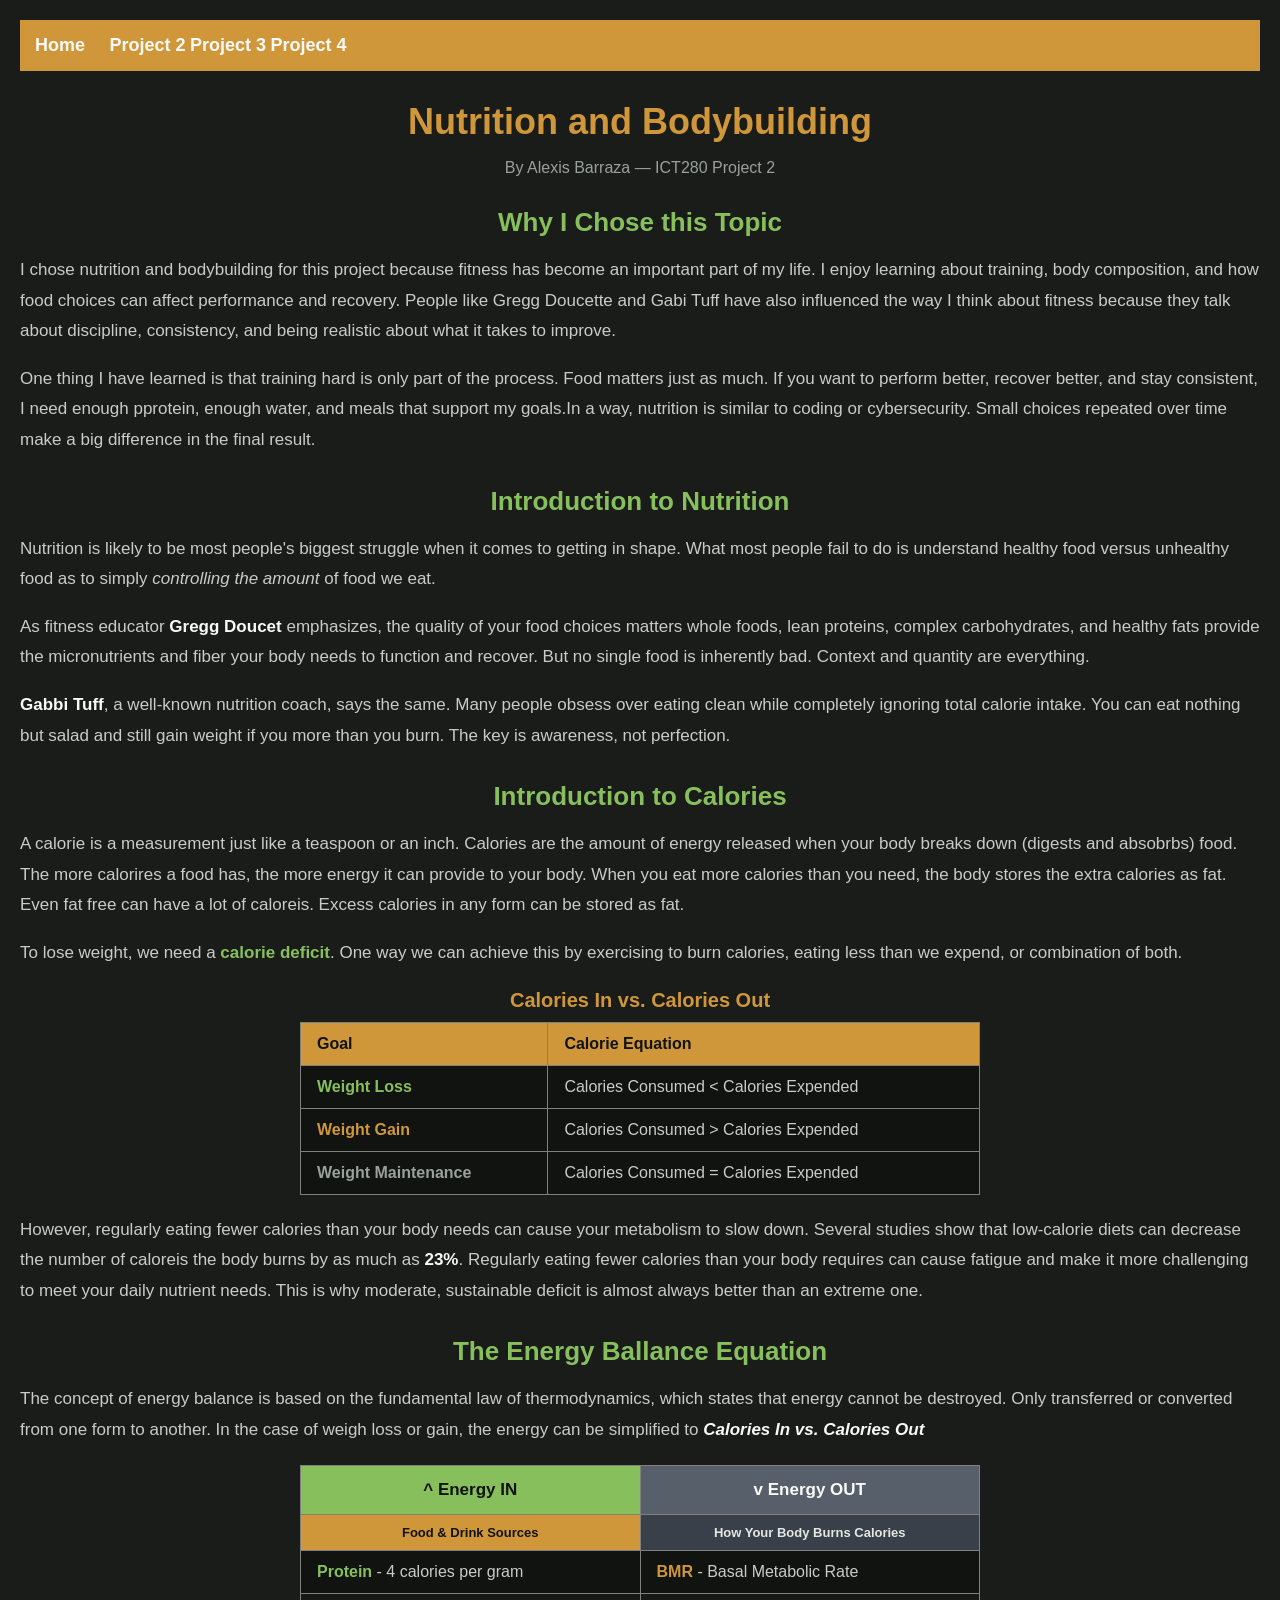
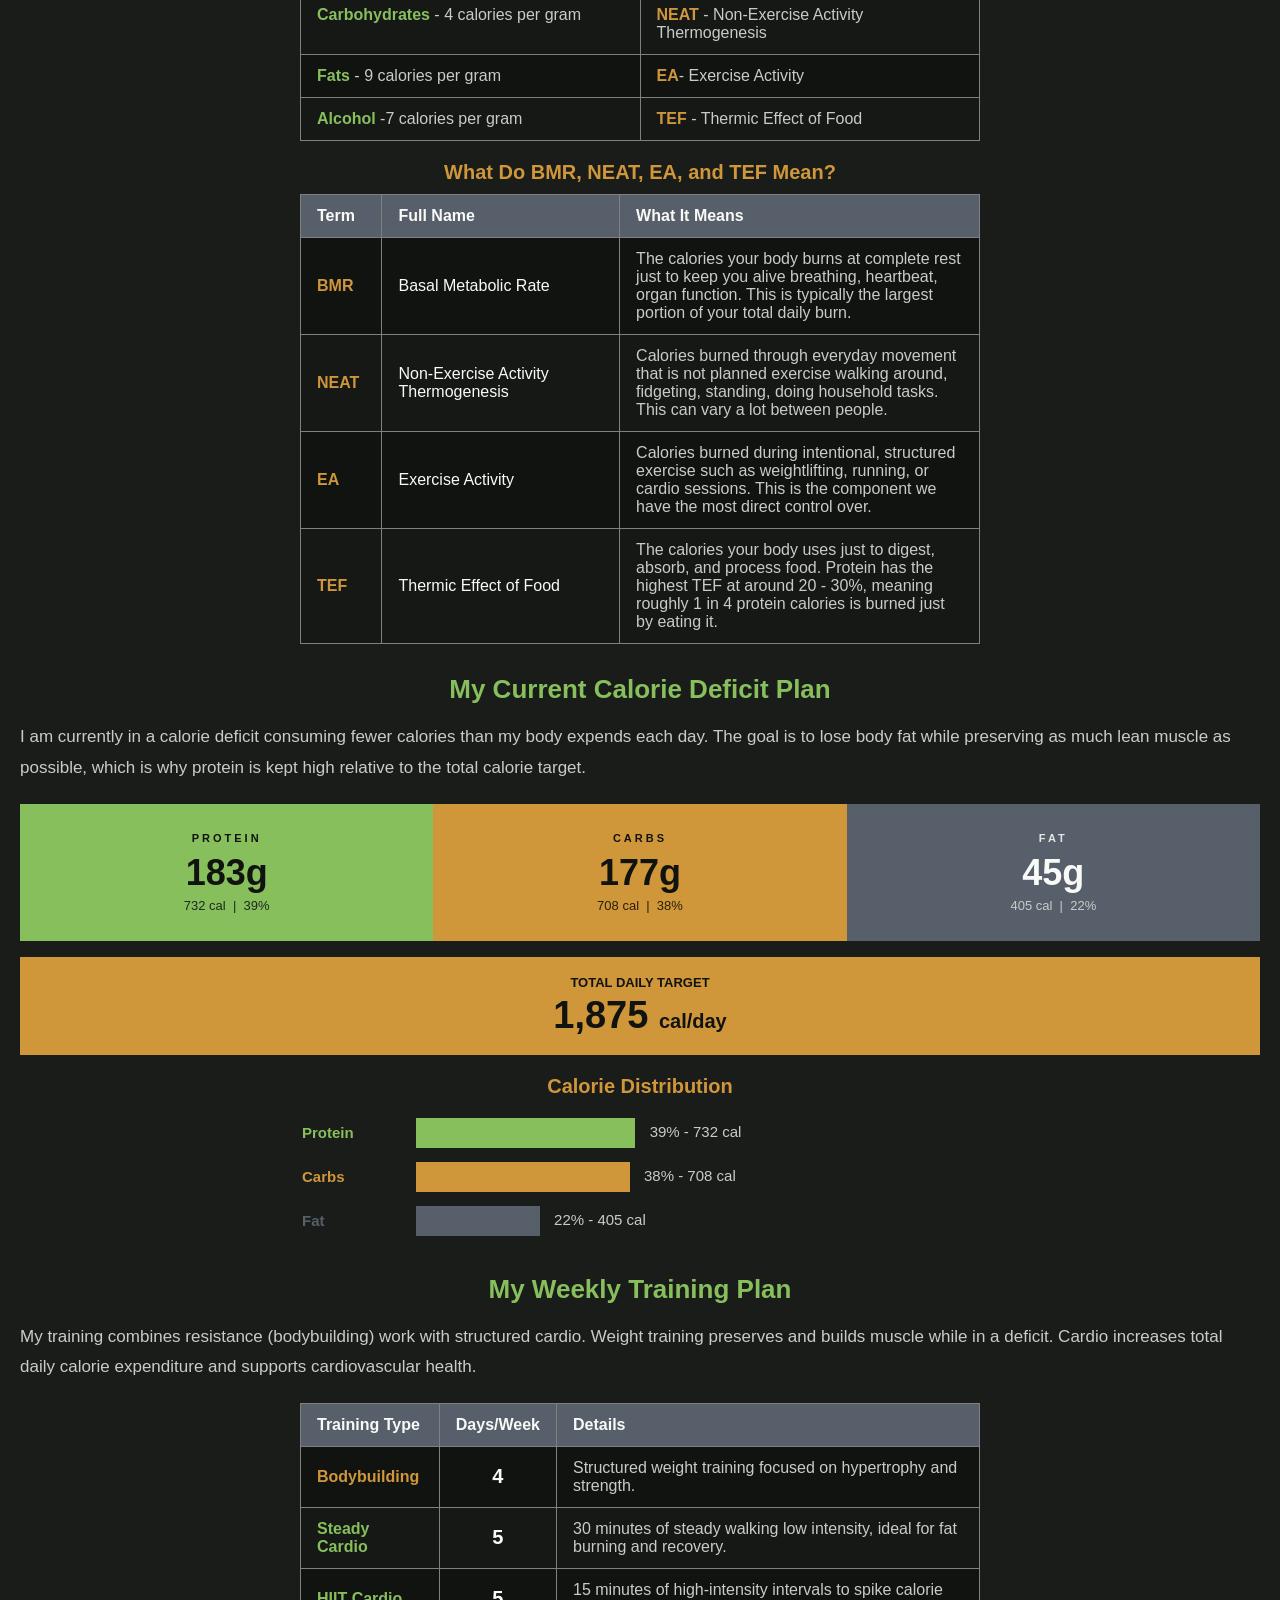
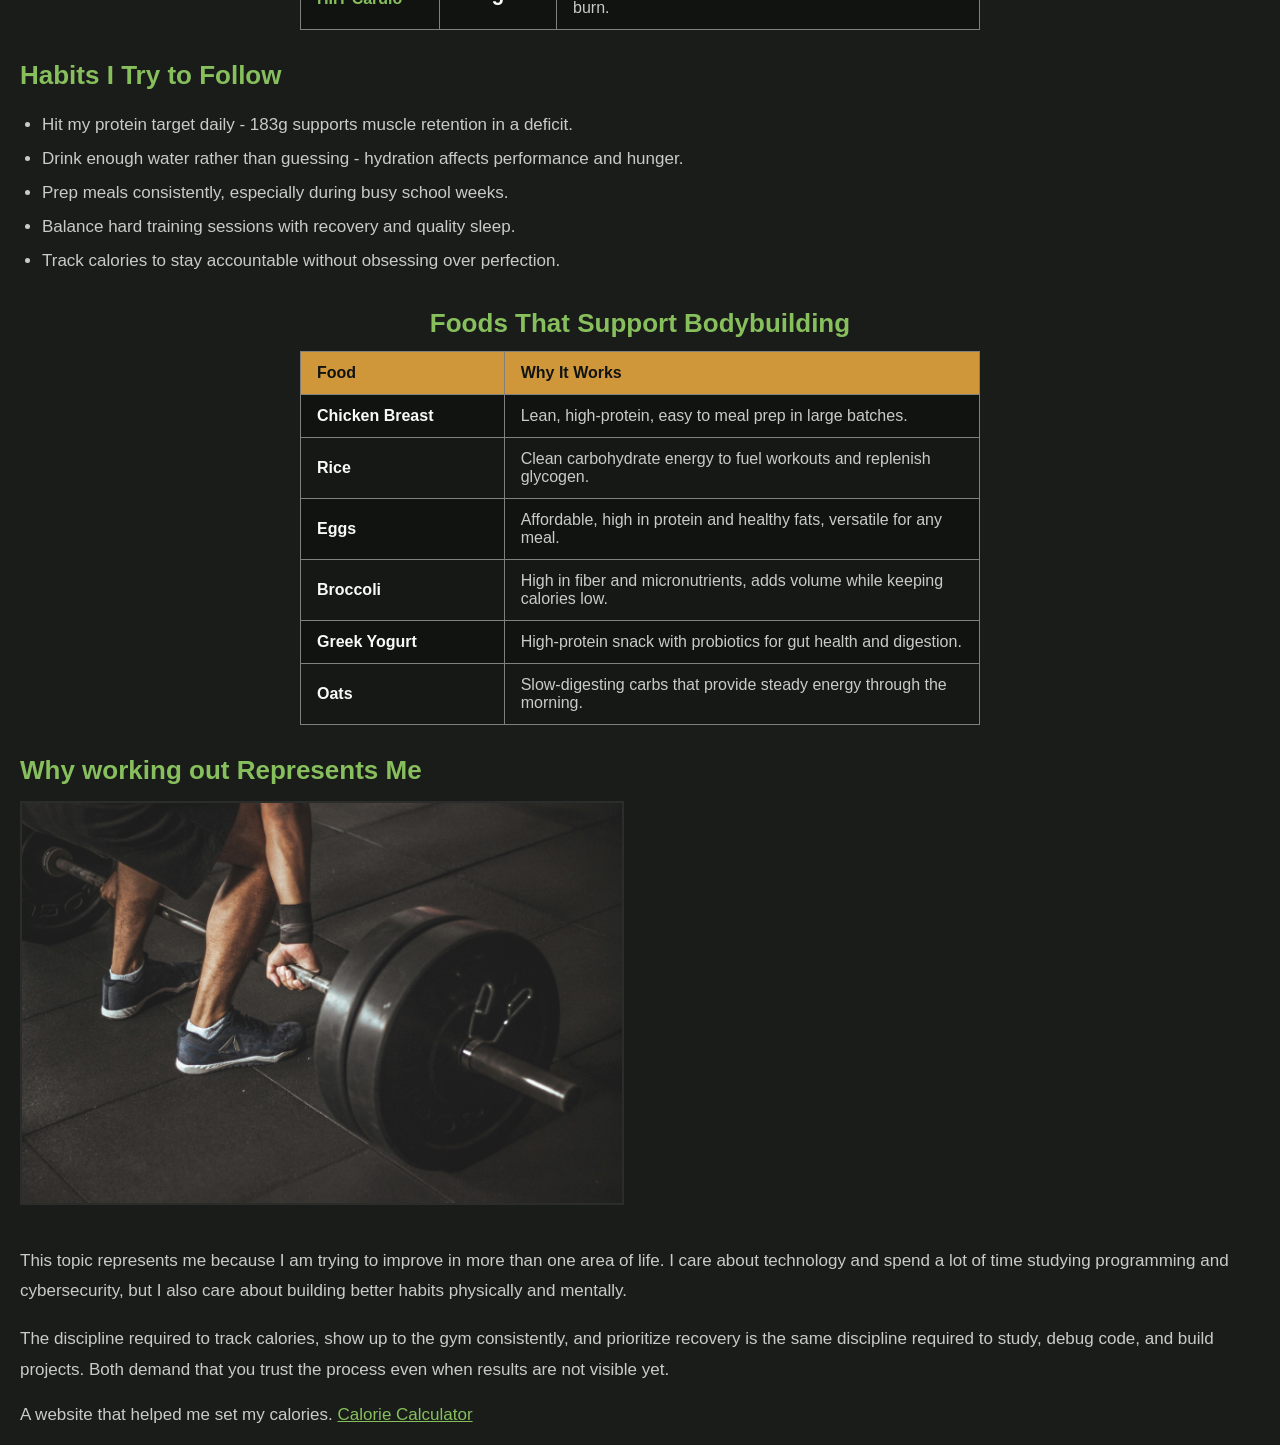
==== commit 0d1d697d: "Completed Project 4. Added Readme.md" ====
--- a/html/project2.html
+++ b/html/project2.html
@@ -11,6 +11,7 @@
             <a href="../index.html" style="color: #F9FAF8; margin-right: 20px; text-decoration: none; font-size: 18px; font-weight: bold;">Home</a>
             <a href="project2.html" style="color: #F9FAF8; text-decoration: none; font-size: 18px; font-weight: bold;">Project 2</a>
             <a href="project3.html" style="color: #F9FAF8; text-decoration: none; font-size: 18px; font-weight: bold;">Project 3</a>
+            <a href="project4.html" style="color: #F9FAF8; text-decoration: none; font-size: 18px; font-weight: bold;">Project 4</a>
 
         </div>
 
